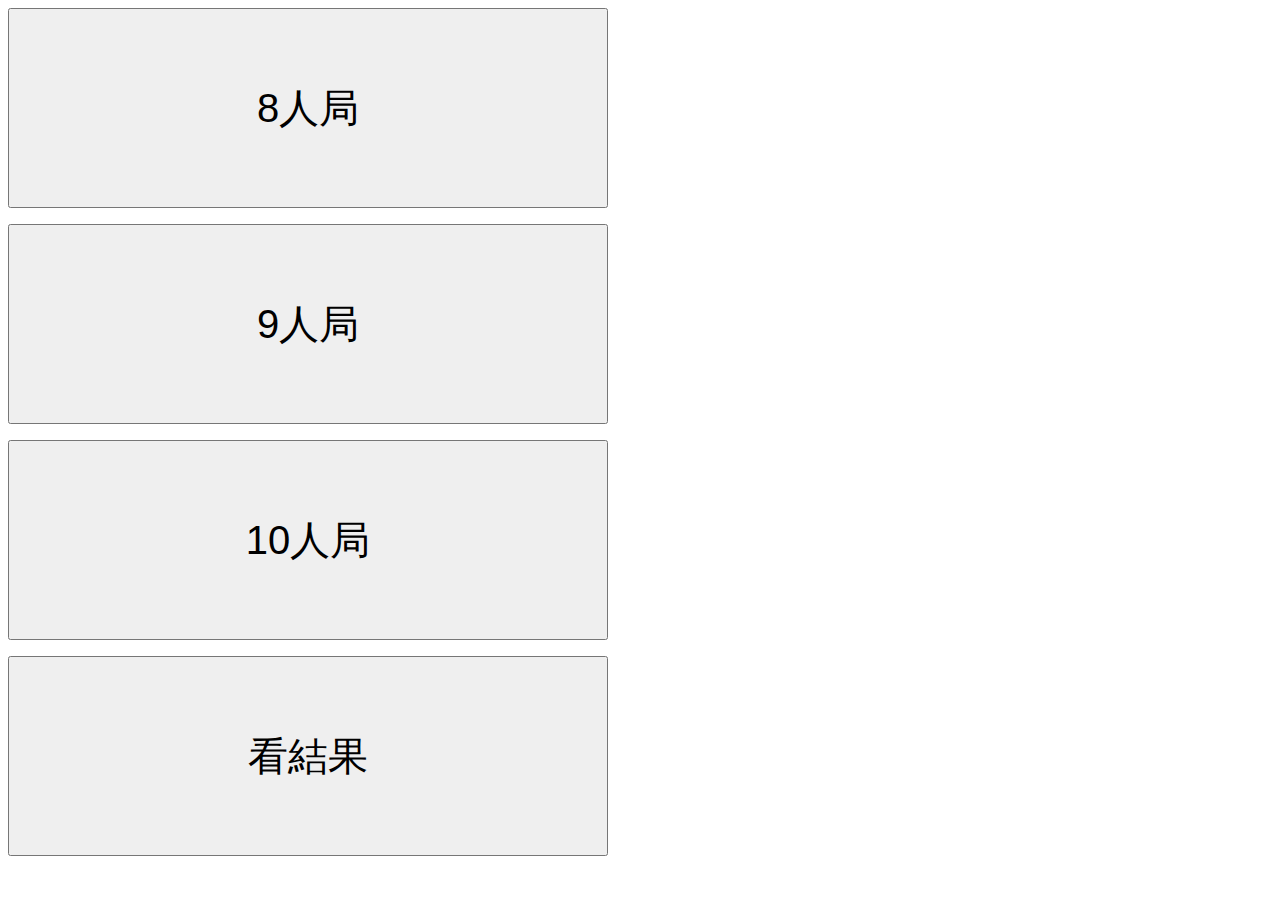
==== index.html @ a4ec3ef9 "Initial commit" ====
<!DOCTYPE html>
<html>
  <head>
    <meta charset="utf-8">
    <title>Avalon</title>
    <link href="styles/style.css" rel="stylesheet" type="text/css">
  </head>
  <body>

    <input onClick="shuffle8();save8();run1();" type="button" style="width:600px;height:200px;font-size:40px;" value="8人局"><p>
    <input onClick="shuffle9();save9();window.location.href='px1.html'" type="button" style="width:600px;height:200px;font-size:40px;" value="9人局"><p>
    <input onClick="shuffle10();save10();window.location.href='px1.html'" type="button" style="width:600px;height:200px;font-size:40px;" value="10人局"><p>
    <input onClick="see()" type="button" style="width:600px;height:200px;font-size:40px;" value="看結果"><p>

    <script src="scripts/main.js"></script>
  </body>
</html>
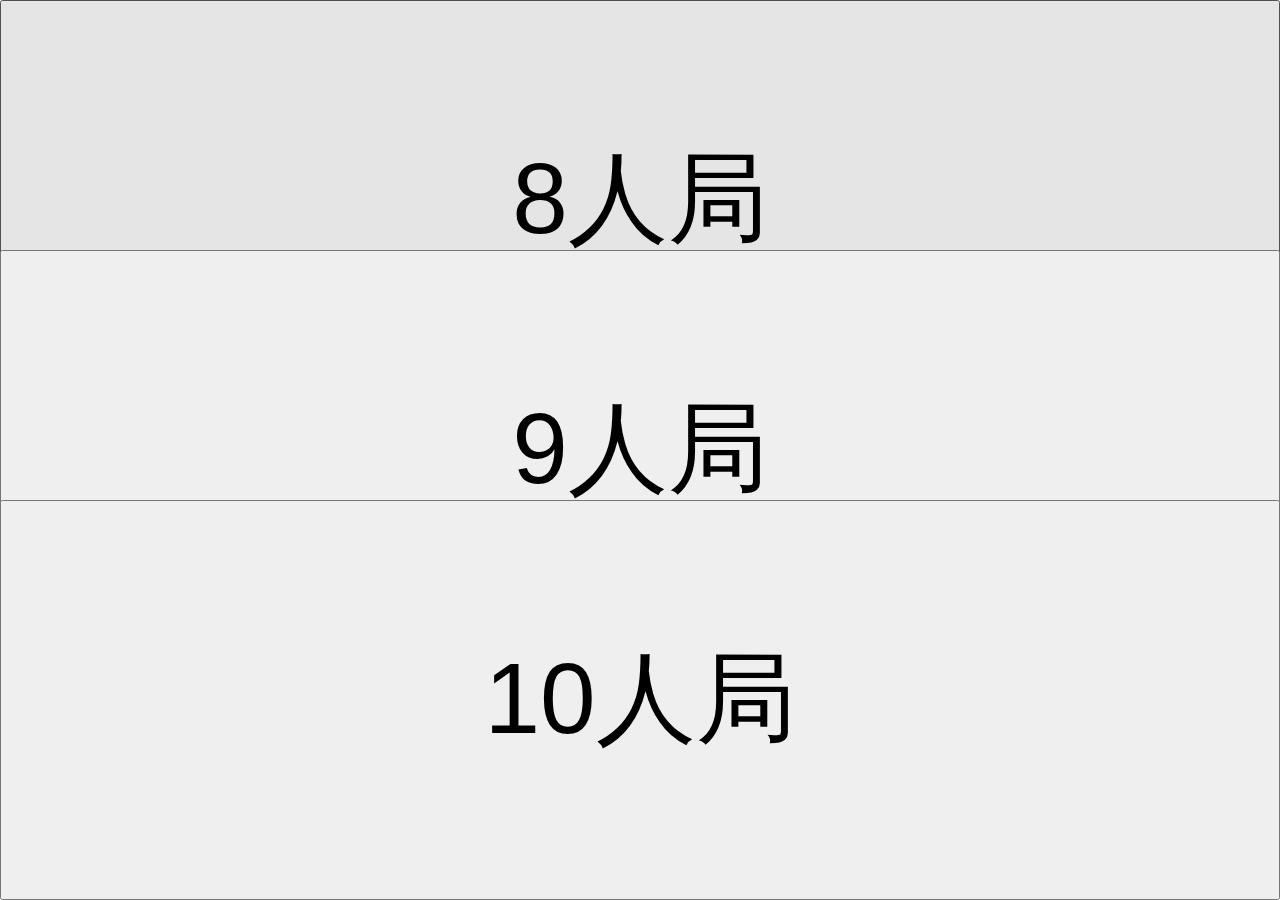
==== commit ca98b9df: "0111" ====
--- a/index.html
+++ b/index.html
@@ -7,10 +7,9 @@
   </head>
   <body>
 
-    <input onClick="shuffle8();save8();run1();" type="button" style="width:600px;height:200px;font-size:40px;" value="8人局"><p>
-    <input onClick="shuffle9();save9();window.location.href='px1.html'" type="button" style="width:600px;height:200px;font-size:40px;" value="9人局"><p>
-    <input onClick="shuffle10();save10();window.location.href='px1.html'" type="button" style="width:600px;height:200px;font-size:40px;" value="10人局"><p>
-    <input onClick="see()" type="button" style="width:600px;height:200px;font-size:40px;" value="看結果"><p>
+    <input class="t" onClick="shuffle8();save8();run1();" type="button" style="width:100%;height:400px;font-size:100px;" value="8人局"><p>
+    <input class="c" onClick="shuffle9();save9();run1();" type="button" style="width:100%;height:400px;font-size:100px;" value="9人局"><p>
+    <input class="r" onClick="shuffle10();save10();run1();" type="button" style="width:100%;height:400px;font-size:100px;" value="10人局"><p>
 
     <script src="scripts/main.js"></script>
   </body>
--- a/styles/style.css
+++ b/styles/style.css
@@ -0,0 +1,26 @@
+:root{
+  --bili:0.027rem;  
+}
+.header{
+  height:calc(var(--bili) * 80);
+}
+
+.t{position:fixed;
+  top:0px;
+  left:0px;
+  right:0px;
+}
+
+.c{position:fixed;
+    top:0;
+    right:0;
+    bottom:0;
+    left:0;
+    margin:auto;
+}
+
+.r{position:fixed;
+  bottom:0px;
+  left:0px;
+  right:0px;
+}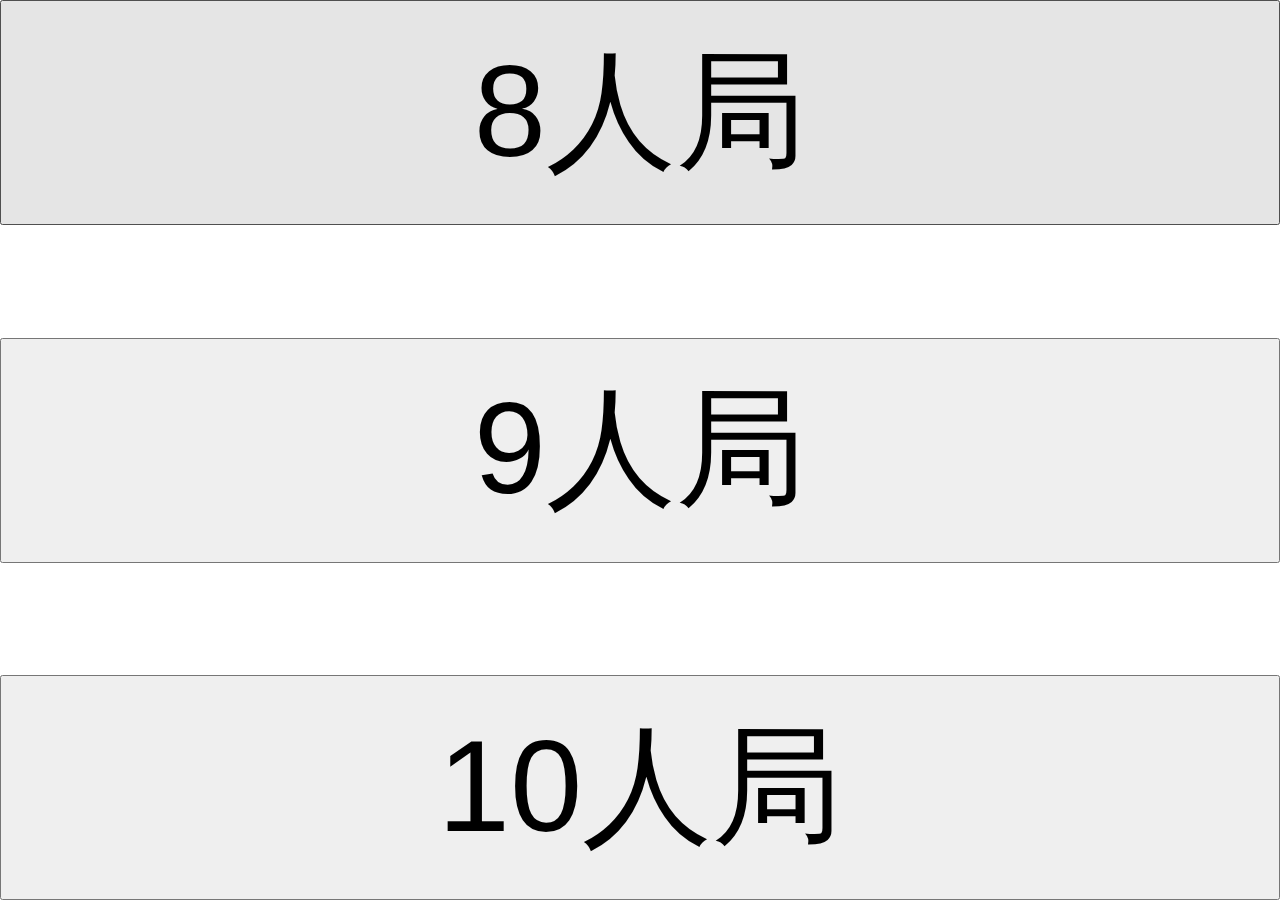
==== commit fe1da979: "0113" ====
--- a/index.html
+++ b/index.html
@@ -7,9 +7,9 @@
   </head>
   <body>
 
-    <input class="t" onClick="shuffle8();save8();run1();" type="button" style="width:100%;height:400px;font-size:100px;" value="8人局"><p>
-    <input class="c" onClick="shuffle9();save9();run1();" type="button" style="width:100%;height:400px;font-size:100px;" value="9人局"><p>
-    <input class="r" onClick="shuffle10();save10();run1();" type="button" style="width:100%;height:400px;font-size:100px;" value="10人局"><p>
+    <input class="rwdtxt t" onClick="shuffle8();save8();run1();" type="button" style="width:100vw;height:25vh;" value="8人局">
+    <input class="rwdtxt c" onClick="shuffle9();save9();run1();" type="button" style="width:100vw;height:25vh;" value="9人局">
+    <input class="rwdtxt b" onClick="shuffle10();save10();run1();" type="button" style="width:100vw;height:25vh;" value="10人局">
 
     <script src="scripts/main.js"></script>
   </body>
--- a/styles/style.css
+++ b/styles/style.css
@@ -1,14 +1,8 @@
-:root{
-  --bili:0.027rem;  
-}
-.header{
-  height:calc(var(--bili) * 80);
-}
-
 .t{position:fixed;
-  top:0px;
-  left:0px;
-  right:0px;
+  top:0;
+  right:0;
+  left:0;
+  margin:auto;
 }
 
 .c{position:fixed;
@@ -19,8 +13,26 @@
     margin:auto;
 }
 
-.r{position:fixed;
-  bottom:0px;
-  left:0px;
-  right:0px;
+.b{position:fixed;
+    right:0;
+    bottom:0;
+    left:0;
+    margin:auto;
+}
+
+html{
+  font-size: 100px;
+}
+.rwdtxt {
+  font-size: 1.2rem;
+}
+@media (min-width: 600px) and (max-width: 1200px) {
+  .rwdtxt {
+   font-size: calc(1.2rem + (1.3-1.2) * ((100vw - 600px) / (1200 - 600)));
+  }
+}
+@media (min-width: 1200px) {
+  .rwdtxt {
+     font-size: 1.3rem;
+  }
 }